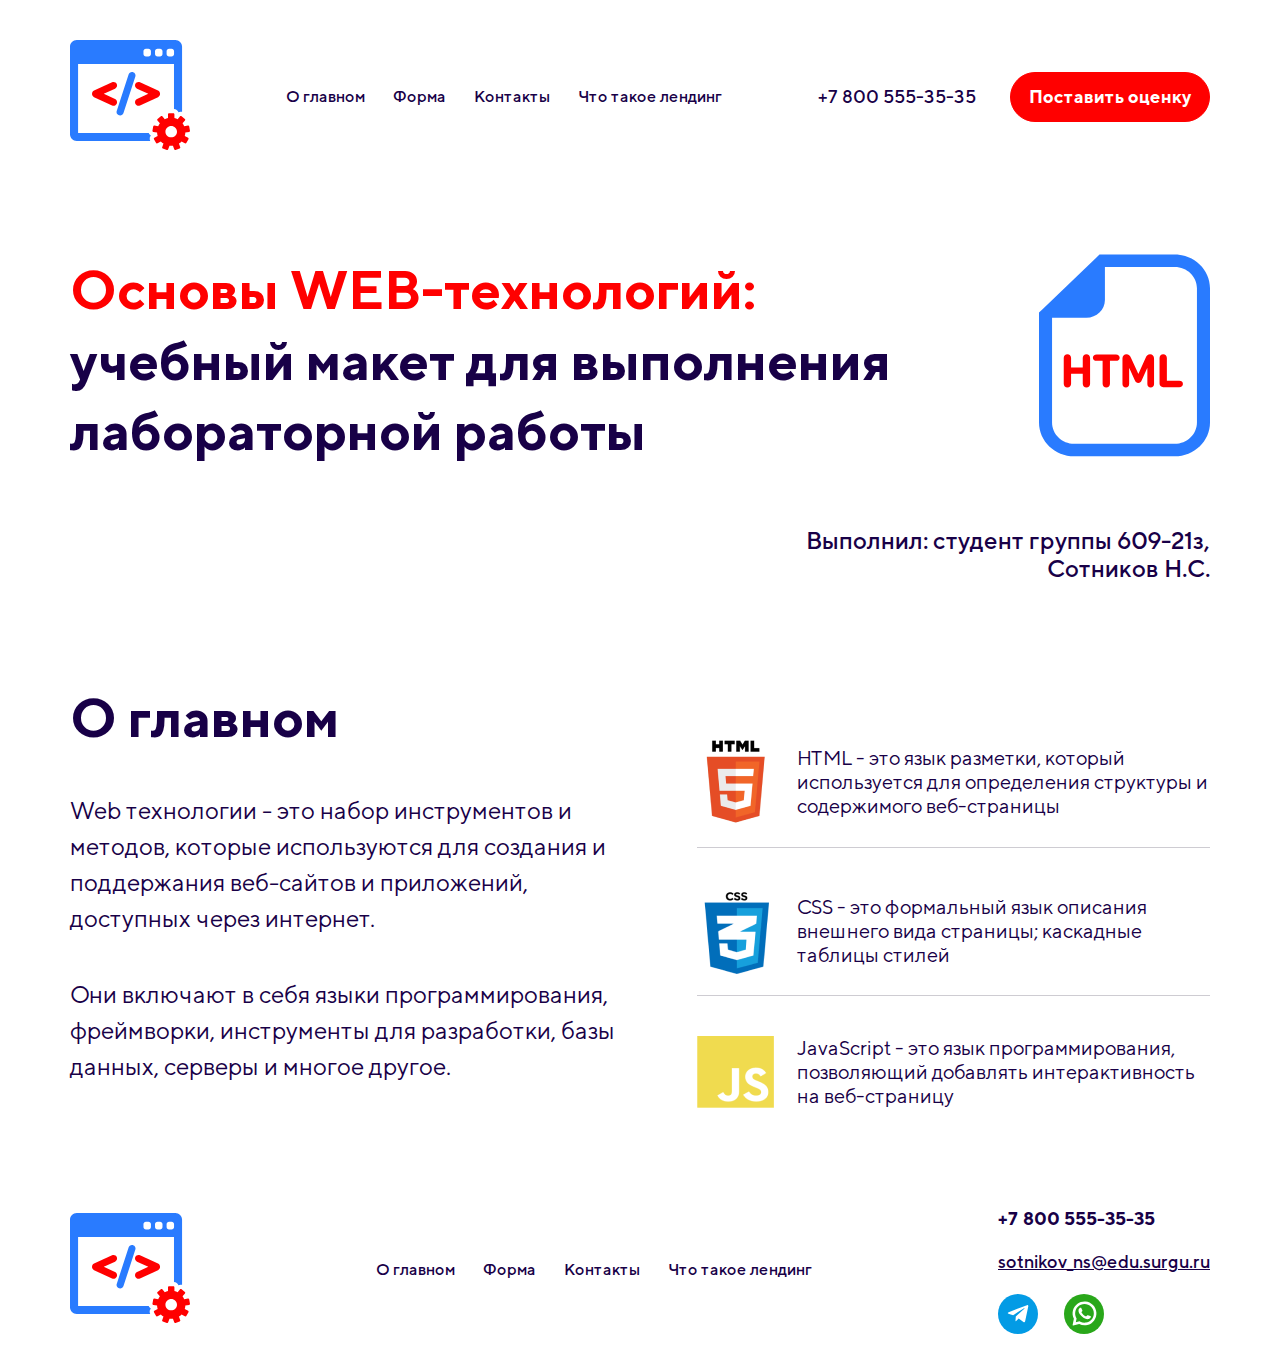
==== index.html @ 2f4ec11d "ЛР №2 Верстка по макету (без формы и без JS)" ====
<!DOCTYPE html>
<html lang="ru">

<head>
    <meta charset="UTF-8">
    <meta name="viewport" content="width=device-width, initial-scale=1.0">
    <title>Основы WEB-технологий</title>
    <link rel="stylesheet" href="./css/style.css">
</head>

<body>
    <div class="page">
        <header class="header">
            <div class="header__container page__container">
                <a href="./" class="logo header__logo scale">
                    <img src="./images/Logo.svg" loading="lazy" alt="Логотип">
                </a>
                <nav class="nav header__nav">
                    <a href="#main" class="nav__link scale">О главном</a>
                    <a href="#form" class="nav__link scale">Форма</a>
                    <a href="#contacts" class="nav__link scale">Контакты</a>
                    <a href="./about-landing.html" class="nav__link scale">Что такое лендинг</a>
                </nav>
                <div class="header__phone-btn">
                    <a href="tel:+78005553535" class="header__phone phone scale">+7 800 555-35-35</a>
                    <button href="#" class="btn header__btn btn_red">Поставить оценку</button>
                </div>
            </div>
        </header>

        <main>
            <section class="hero section">
                <div class="page__container hero__container">
                    <h1 class="title hero__title">
                        <span class="red">Основы WEB-технологий:</span><br>
                        учебный макет для выполнения лабораторной работы
                    </h1>
                    <img src="./images/Hero.svg" class="hero__img" loading="lazy" alt="Hero">
                    <p class="hero__author">
                        Выполнил: студент группы 609-21з,<br>Сотников Н.С.
                    </p>
                </div>
            </section>
            <section class="about section" id="main">
                <div class="page__container about__container">
                    <div class="about__left page__left">
                        <h2 class="title">О главном</h2>
                        <div class="content">
                            <p> Web технологии - это набор инструментов и методов, которые используются для создания и
                                поддержания веб-сайтов и приложений, доступных через интернет. </p>
                            <p>Они включают в себя языки программирования, фреймворки, инструменты для разработки, базы
                                данных, серверы и многое другое.</p>
                        </div>
                    </div>
                    <div class="about__right page__right">
                        <ul class="about__list">
                            <li>
                                <img src="./images/html.png" alt="html">
                                <p>HTML - это язык разметки, который используется для определения структуры и
                                    содержимого веб-страницы</p>
                            </li>
                            <li>
                                <img src="./images/css.png" alt="css">
                                <p>CSS - это формальный язык описания внешнего вида страницы; каскадные таблицы стилей
                                </p>
                            </li>
                            <li>
                                <img src="./images/js.png" alt="js">
                                <p>JavaScript - это язык программирования, позволяющий добавлять интерактивность на
                                    веб-страницу</p>
                            </li>
                        </ul>
                    </div>
                </div>
            </section>
        </main>

        <footer class="footer">
            <div class="page__container footer__container">
                <a href="./" class="logo footer__logo scale">
                    <img src="./images/Logo.svg" loading="lazy" alt="Логотип">
                </a>
                <nav class="nav footer__nav">
                    <a href="#main" class="nav__link scale">О главном</a>
                    <a href="#form" class="nav__link scale">Форма</a>
                    <a href="#contacts" class="nav__link scale">Контакты</a>
                    <a href="./about-landing.html" class="nav__link scale">Что такое лендинг</a>
                </nav>
                <div class="footer__contacts" id="contacts">
                    <a href="tel:+78005553535" class="footer__phone phone scale">+7 800 555-35-35</a>
                    <a href="sotnikov_ns@edu.surgu.ru" class="footer__email scale">sotnikov_ns@edu.surgu.ru</a>
                    <div class="socials">
                        <a href="#" class="telegram scale"></a>
                        <a href="#" class="whatsapp scale"></a>
                    </div>
                </div>
            </div>
        </footer>
    </div>
    <script src="./js/script.js"></script>
</body>

</html>
---- css/style.css ----
@import url(fonts.css);
@import url(normalize.css);
@import url(general.css);
@import url(socials.css);
@import url(nav.css);
@import url(header.css);
@import url(hero.css);
@import url(about.css);
@import url(footer.css);
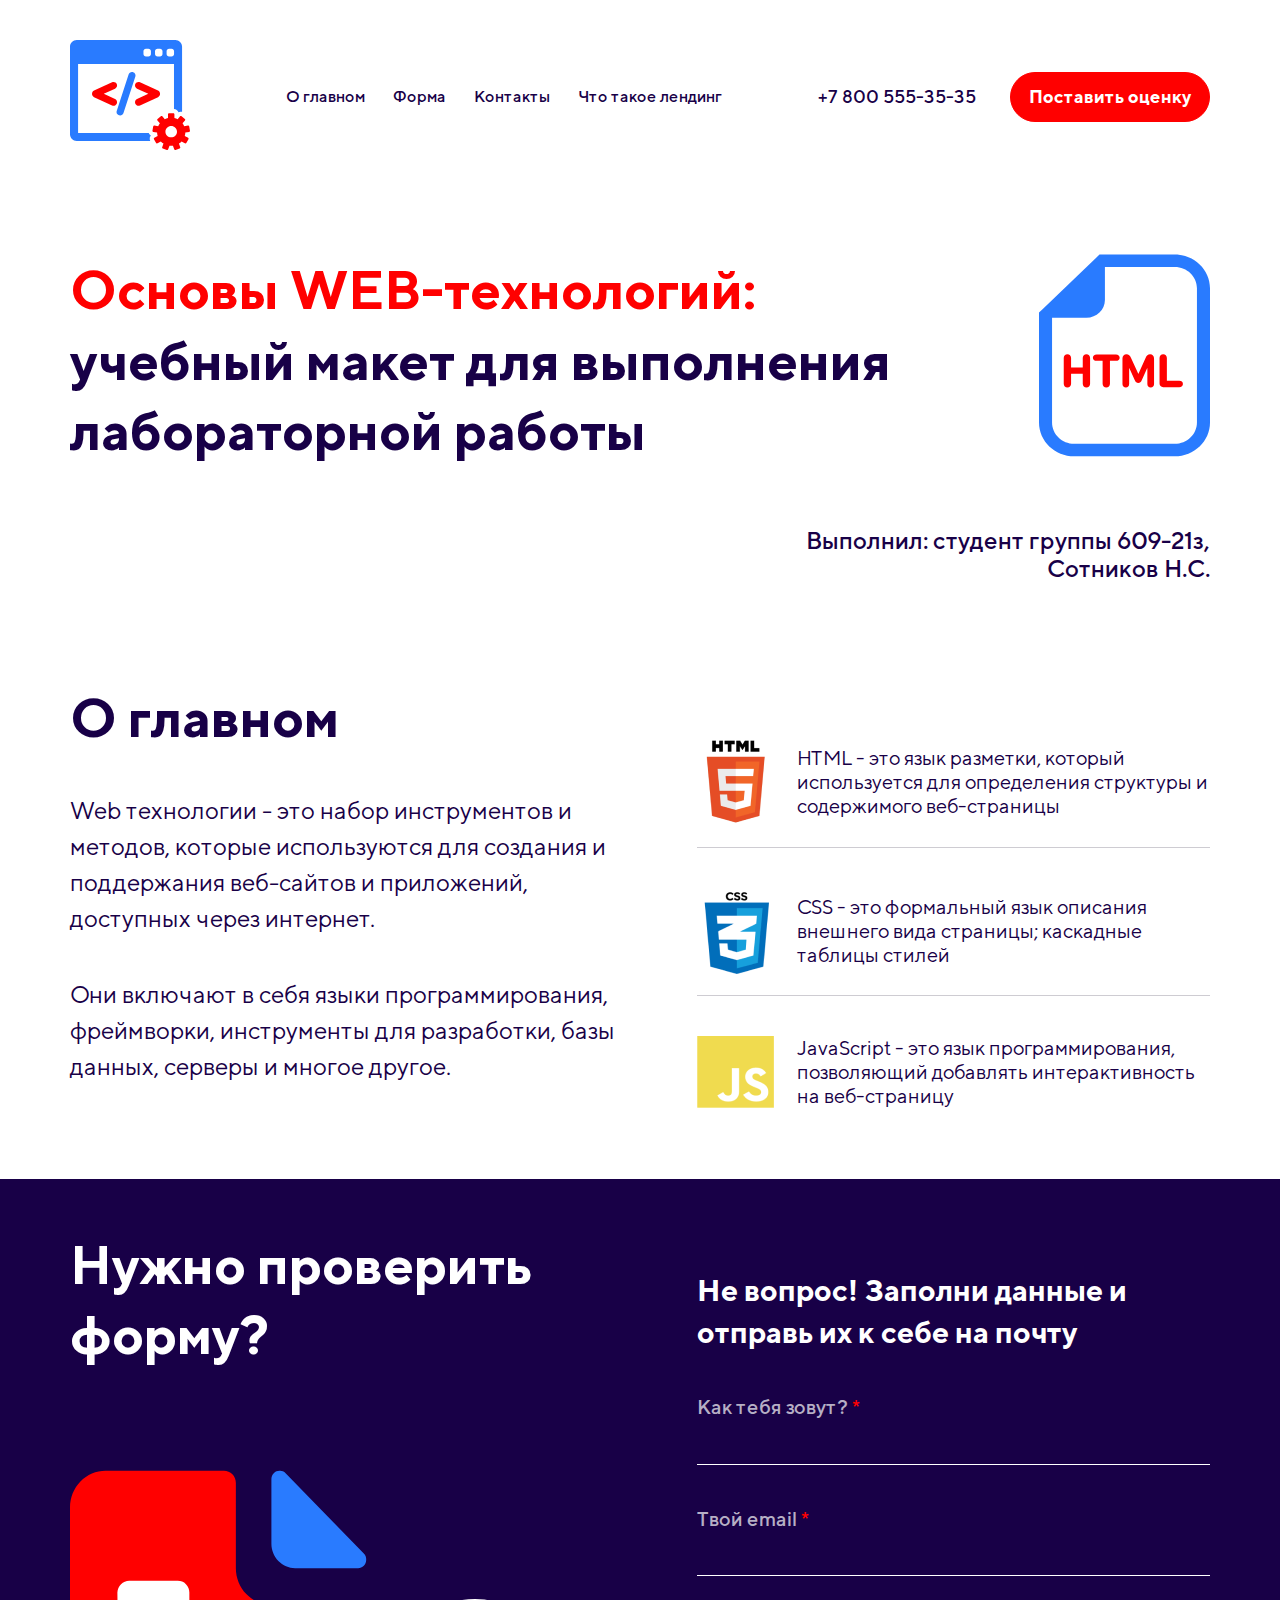
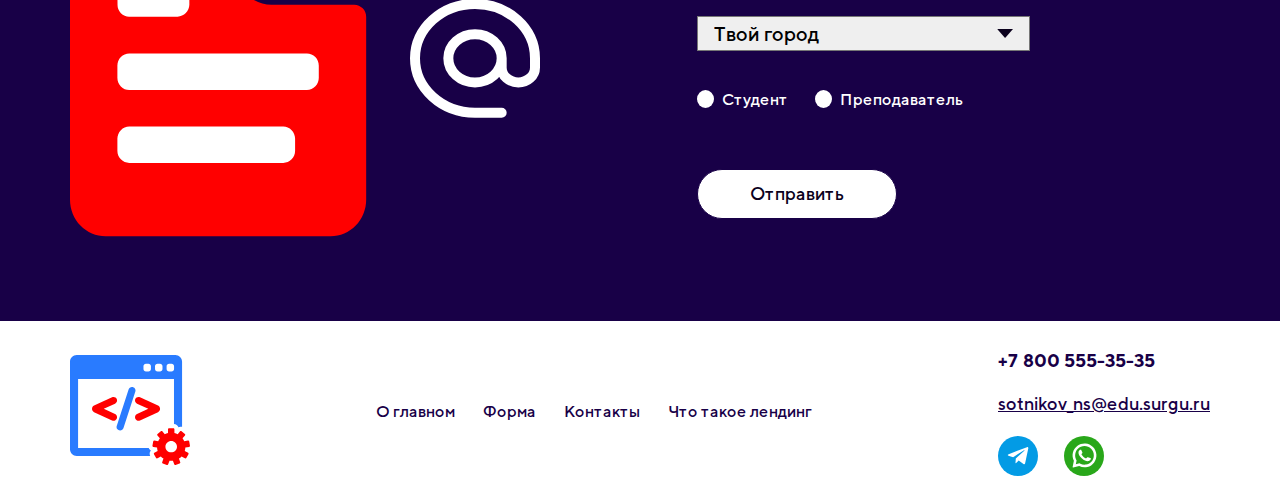
==== commit 53ad5ed8: "Лабораторная работа №3 - Форма" ====
--- a/index.html
+++ b/index.html
@@ -73,6 +73,48 @@
                     </div>
                 </div>
             </section>
+            <section class="section check">
+                <div class="page__container check__container">
+                    <div class="page__left">
+                        <h1 class="title check__title">Нужно проверить форму?</h1>
+                        <img class="check__img" src="./images/check.svg">
+                    </div>
+                    <div class="page__right check__right">
+                        <form class="form" id="form">
+                            <h3 class="form__title">Не вопрос! Заполни данные и отправь их к себе на почту</h3>
+                            <div class="form__row">
+                                <label for="form-name" class="form__label">Как тебя зовут? <span>*</span></label>
+                                <input id="form-name" type="text" name="name" minlength="2" maxlength="30" required
+                                    class="form__input" placeholder=" " pattern="[А-Яа-яЁё\s]+" title="Пожалуйста, используйте только русские буквы при вводе">
+                            </div>
+                            <div class="form__row">
+                                <label for="form-email" class="form__label">Твой email <span>*</span></label>
+                                <input id="form-email" type="email" name="email" minlength="2" maxlength="60" required
+                                    class="form__input" placeholder=" ">
+                            </div>
+                            <div class="form__row">
+                                <select name="city" class="form__select">
+                                    <option value="">Твой город</option>
+                                    <option value="surgut">Сургут</option>
+                                    <option value="nefteyugansk">Нефтеюганск</option>
+                                    <option value="khanty-mansiysk">Ханты-Мансийск</option>
+                                </select>
+                            </div>
+                            <div class="form__row">
+                                <div class="form__radio">
+                                    <input type="radio" name="status" id="form-status-student" value="student">
+                                    <label for="form-status-student">Студент</label>
+                                </div>
+                                <div class="form__radio">
+                                    <input type="radio" name="status" id="form-status-teacher" value="teacher">
+                                    <label for="form-status-teacher">Преподаватель</label>
+                                </div>
+                            </div>
+                            <button class="btn form__btn">Отправить</button>
+                        </form>
+                    </div>
+                </div>
+            </section>
         </main>
 
         <footer class="footer">
@@ -88,7 +130,7 @@
                 </nav>
                 <div class="footer__contacts" id="contacts">
                     <a href="tel:+78005553535" class="footer__phone phone scale">+7 800 555-35-35</a>
-                    <a href="sotnikov_ns@edu.surgu.ru" class="footer__email scale">sotnikov_ns@edu.surgu.ru</a>
+                    <a href="mailto:sotnikov_ns@edu.surgu.ru" class="footer__email scale">sotnikov_ns@edu.surgu.ru</a>
                     <div class="socials">
                         <a href="#" class="telegram scale"></a>
                         <a href="#" class="whatsapp scale"></a>
--- a/css/style.css
+++ b/css/style.css
@@ -1,9 +1,11 @@
 @import url(fonts.css);
 @import url(normalize.css);
 @import url(general.css);
+@import url(form.css);
 @import url(socials.css);
 @import url(nav.css);
 @import url(header.css);
 @import url(hero.css);
 @import url(about.css);
+@import url(check.css);
 @import url(footer.css);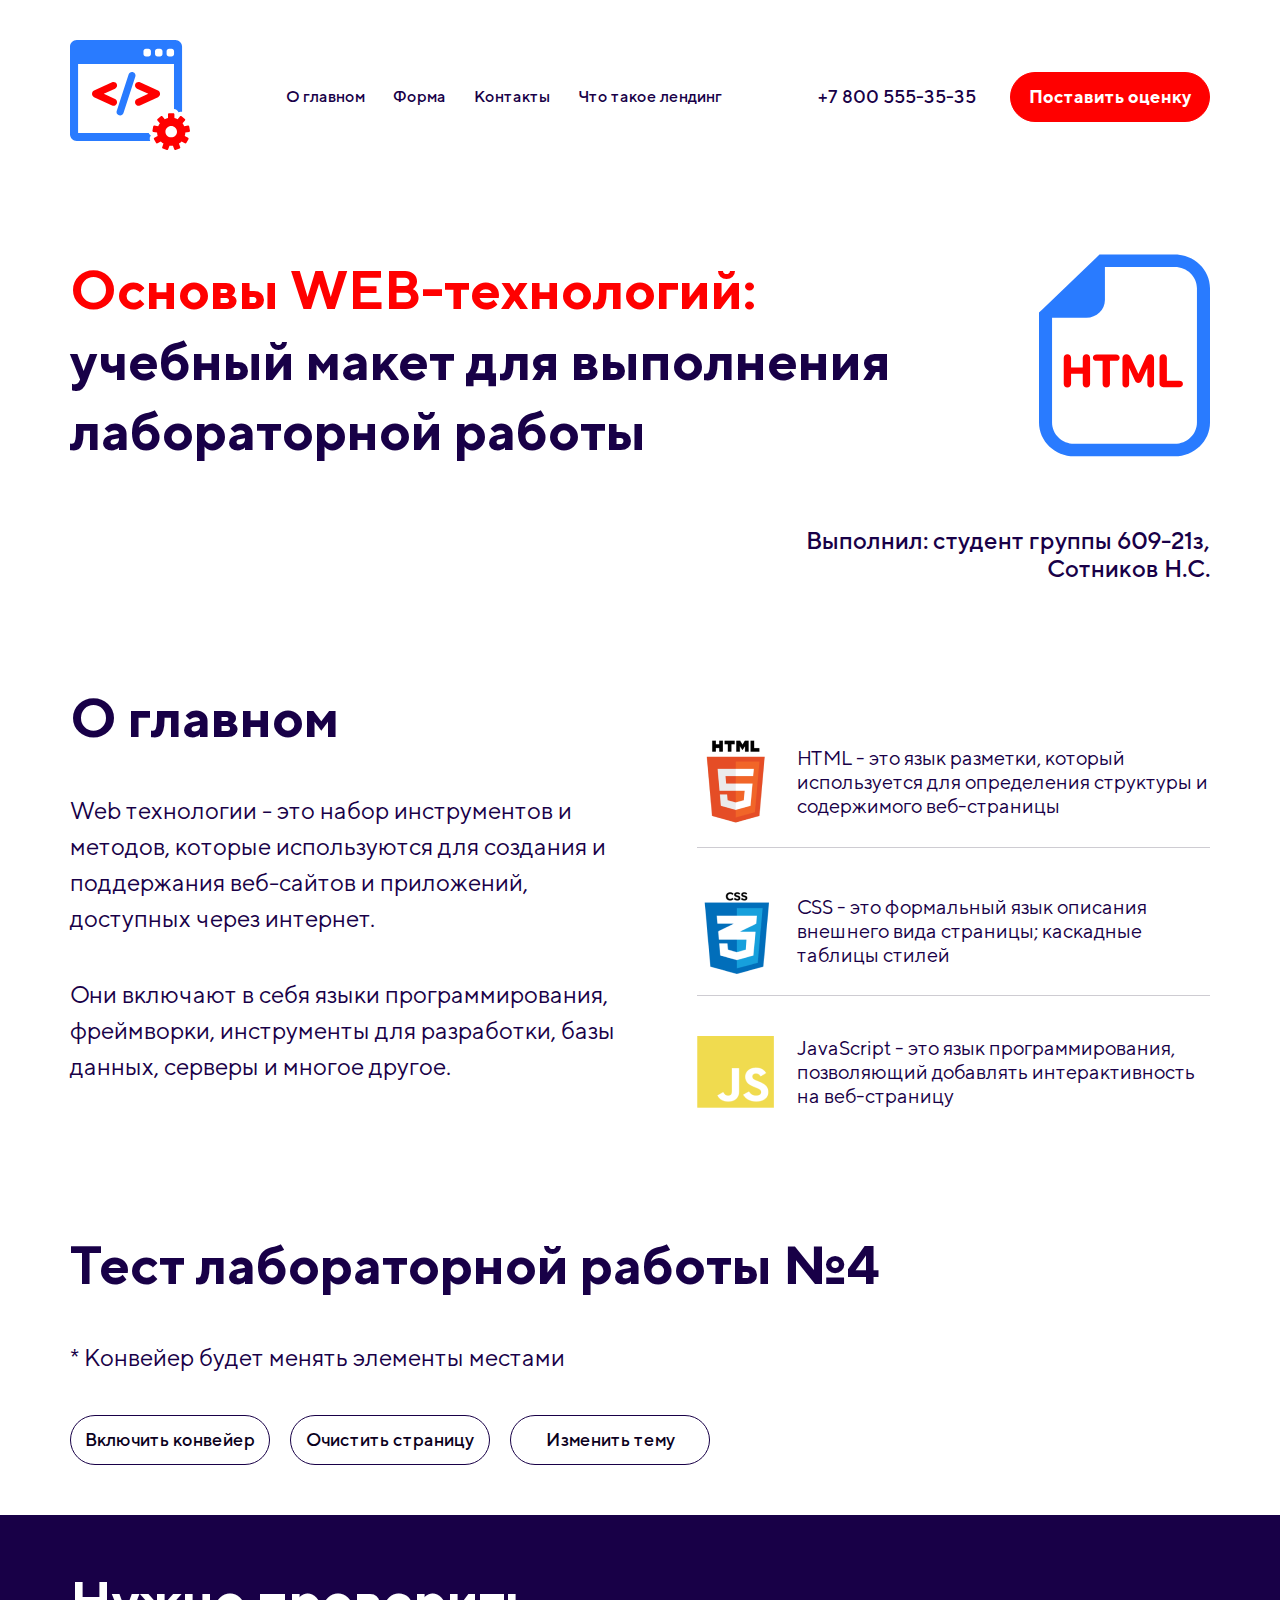
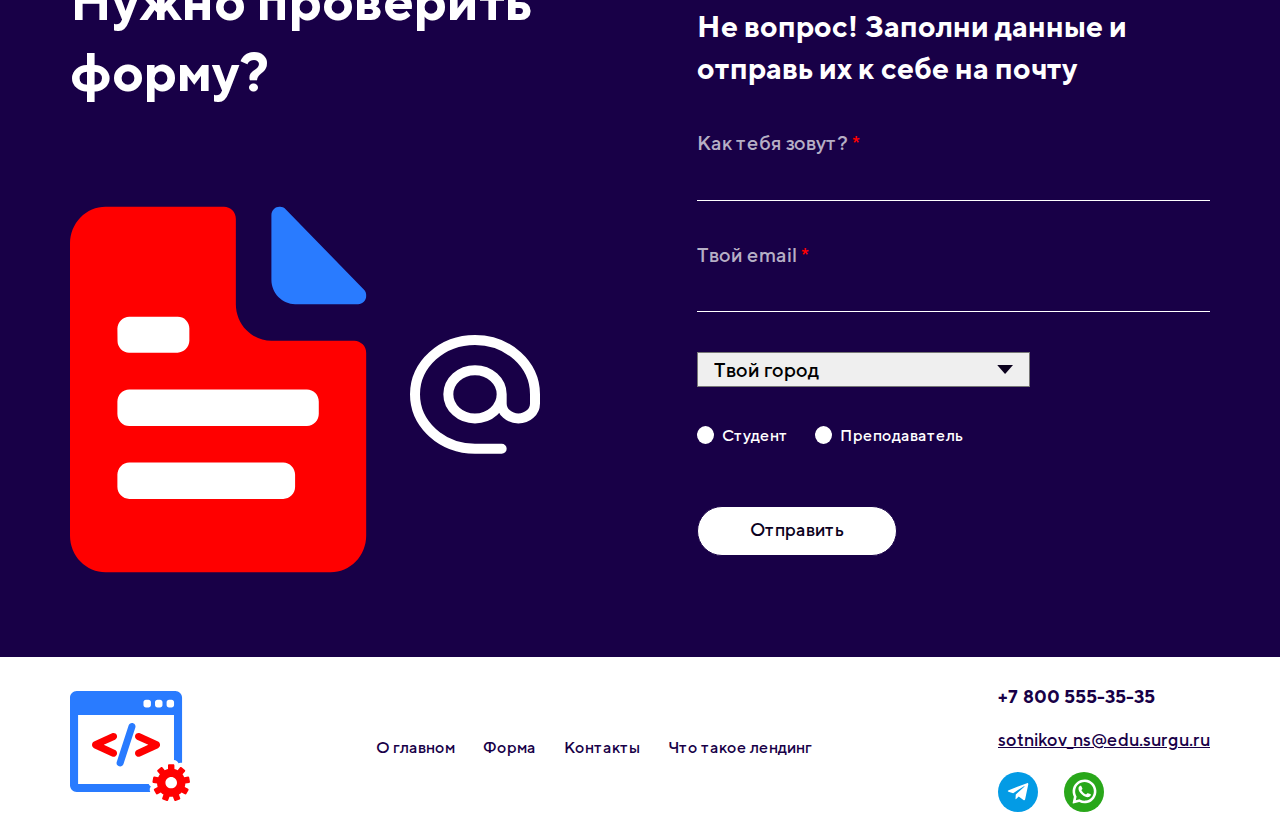
==== commit 54d67316: "Лабораторная работа №4 - DOM-элементы" ====
--- a/index.html
+++ b/index.html
@@ -73,6 +73,19 @@
                     </div>
                 </div>
             </section>
+            <section class="section">
+                <div class="page__container">
+                    <h2 class="title">Тест лабораторной работы №4</h2>
+                    <div class="content">
+                        <p>* Конвейер будет менять элементы местами </p>
+                    </div>
+                    <div style="display: flex;">
+                        <button class="btn" id="conveyor" style="margin-right: 20px;">Включить конвейер</button>
+                        <button class="btn" id="clear" style="margin-right: 20px;">Очистить страницу</button>
+                        <button class="btn" id="theme">Изменить тему</button>
+                    </div>
+                </div>
+            </section>
             <section class="section check">
                 <div class="page__container check__container">
                     <div class="page__left">
@@ -85,7 +98,8 @@
                             <div class="form__row">
                                 <label for="form-name" class="form__label">Как тебя зовут? <span>*</span></label>
                                 <input id="form-name" type="text" name="name" minlength="2" maxlength="30" required
-                                    class="form__input" placeholder=" " pattern="[А-Яа-яЁё\s]+" title="Пожалуйста, используйте только русские буквы при вводе">
+                                    class="form__input" placeholder=" " pattern="[А-Яа-яЁё\s]+"
+                                    title="Пожалуйста, используйте только русские буквы при вводе">
                             </div>
                             <div class="form__row">
                                 <label for="form-email" class="form__label">Твой email <span>*</span></label>
